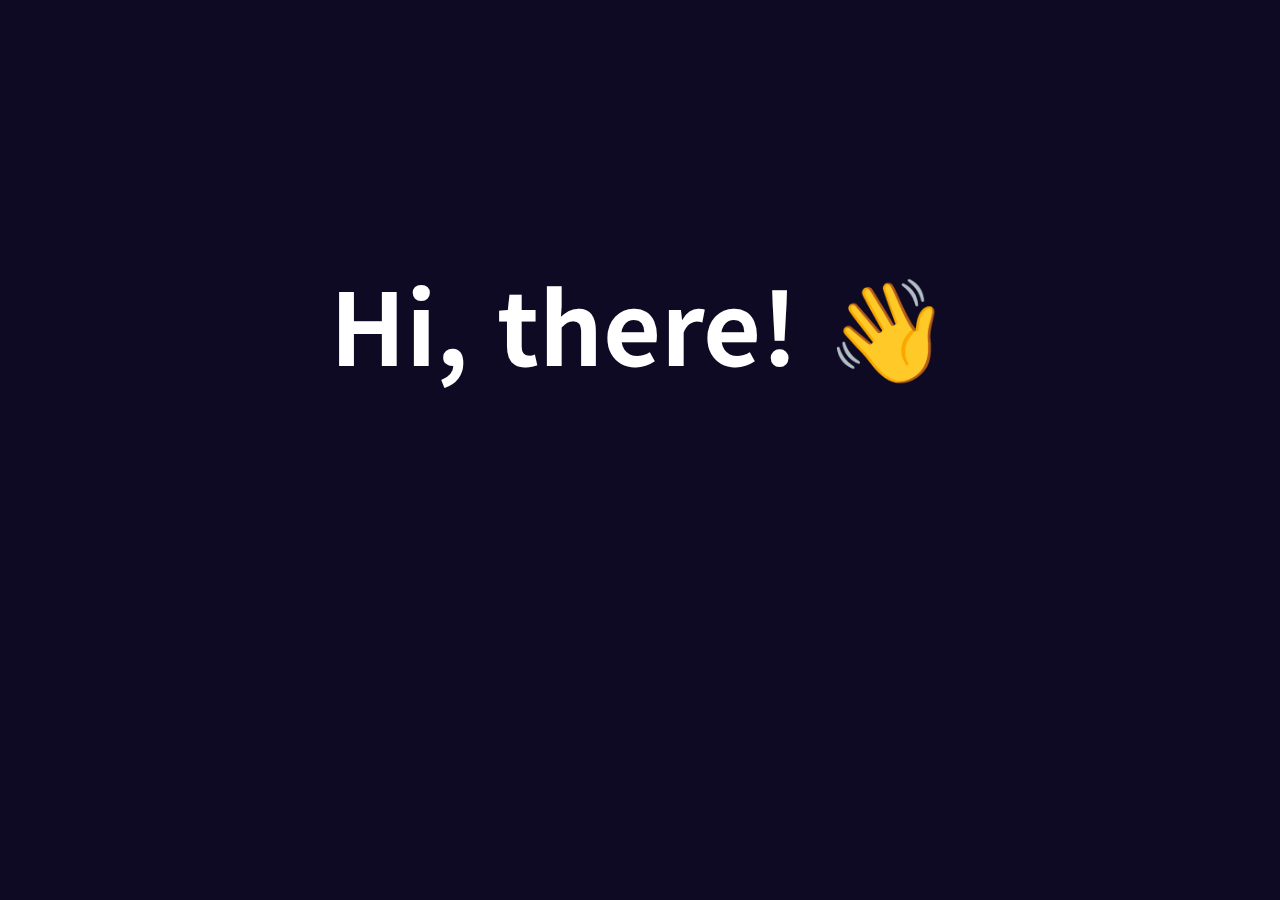
==== src/index.html @ 8c010e3e "init" ====
<!DOCTYPE html>
<html lang="ko">
<head>
    <title>PORTFOILO</title>
    <meta charset="utf-8">
    <link rel="stylesheet" href="style.css">
    <!--
        <link rel="shortcut icon" href="icon.png">
    -->
</head>
<body>
    <div class = "toptext"><strong>Hi, there! 👋</strong></div>
</body>
</html>
---- src/style.css ----
@import url('https://fonts.googleapis.com/css2?family=Noto+Sans+KR:wght@100;300;400;500;700;900&display=swap');

body {
    background-color:#0f0a24;
    font-family: Noto Sans KR;
}

.toptext {
    margin: 250px auto;
    text-align: center;
    color: #ffffff;
    font-size: 100px;
}
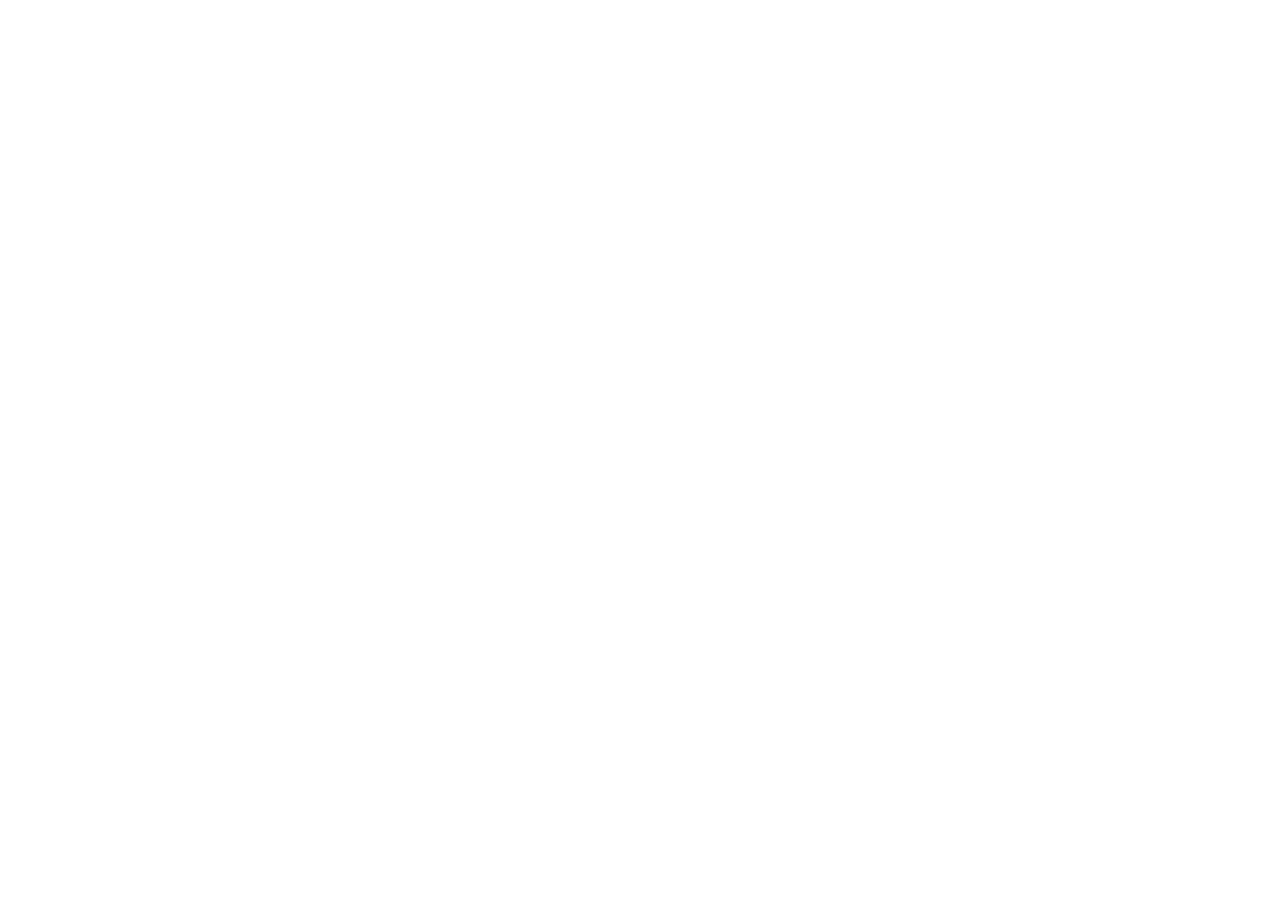
==== commit 25ae115a: "change" ====
--- a/src/index.html
+++ b/src/index.html
@@ -4,6 +4,7 @@
     <title>PORTFOILO</title>
     <meta charset="utf-8">
     <link rel="stylesheet" href="style.css">
+    <meta http-equiv="refresh" content="0; url=https://saesac.github.io/portfolio/src">
     <!--
         <link rel="shortcut icon" href="icon.png">
     -->
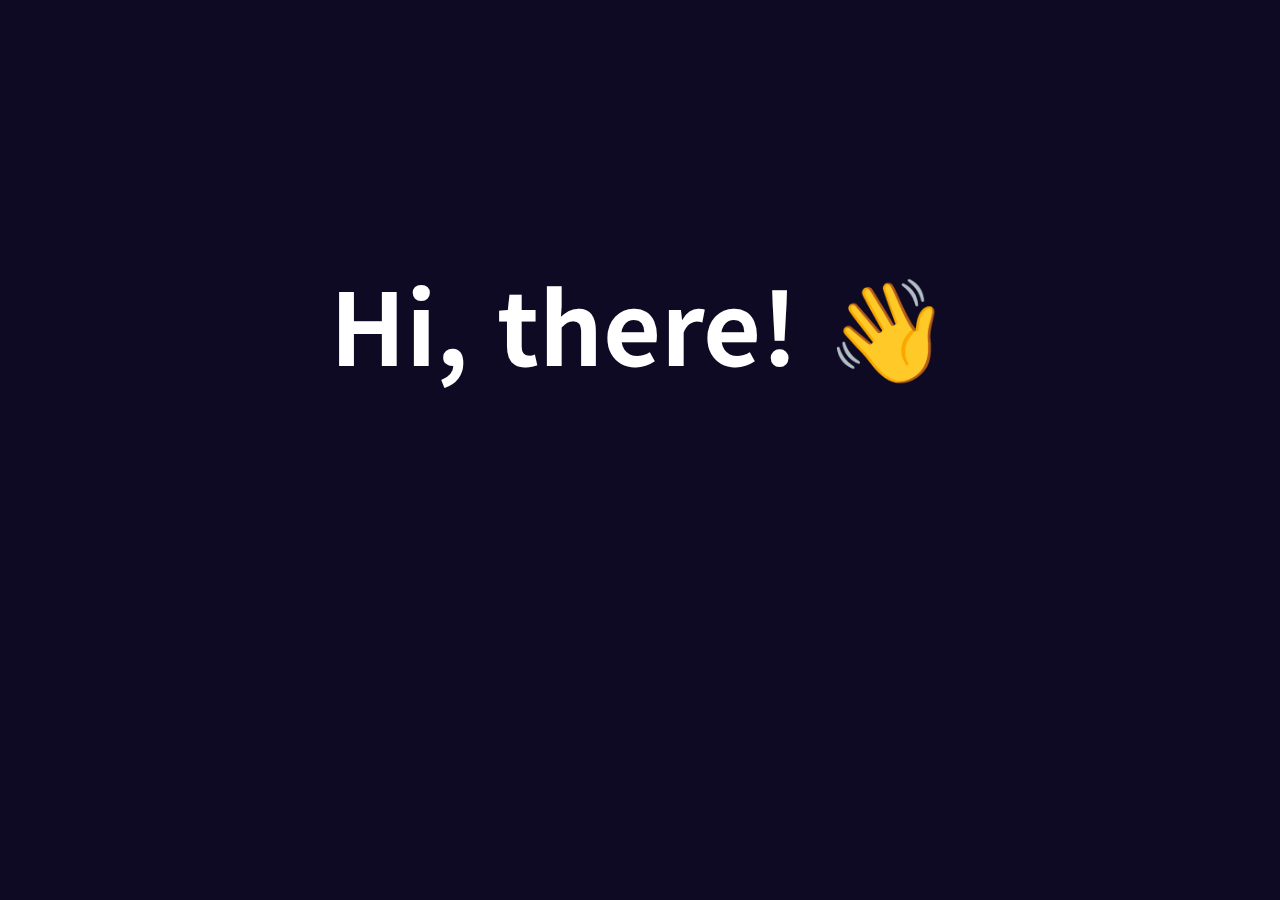
==== commit cb9d9afc: "init" ====
--- a/src/index.html
+++ b/src/index.html
@@ -4,8 +4,8 @@
     <title>PORTFOILO</title>
     <meta charset="utf-8">
     <link rel="stylesheet" href="style.css">
-    <meta http-equiv="refresh" content="0; url=https://saesac.github.io/portfolio/src">
     <!--
+        <meta http-equiv="refresh" content="0; url=https://saesac.github.io/portfolio/src">
         <link rel="shortcut icon" href="icon.png">
     -->
 </head>
